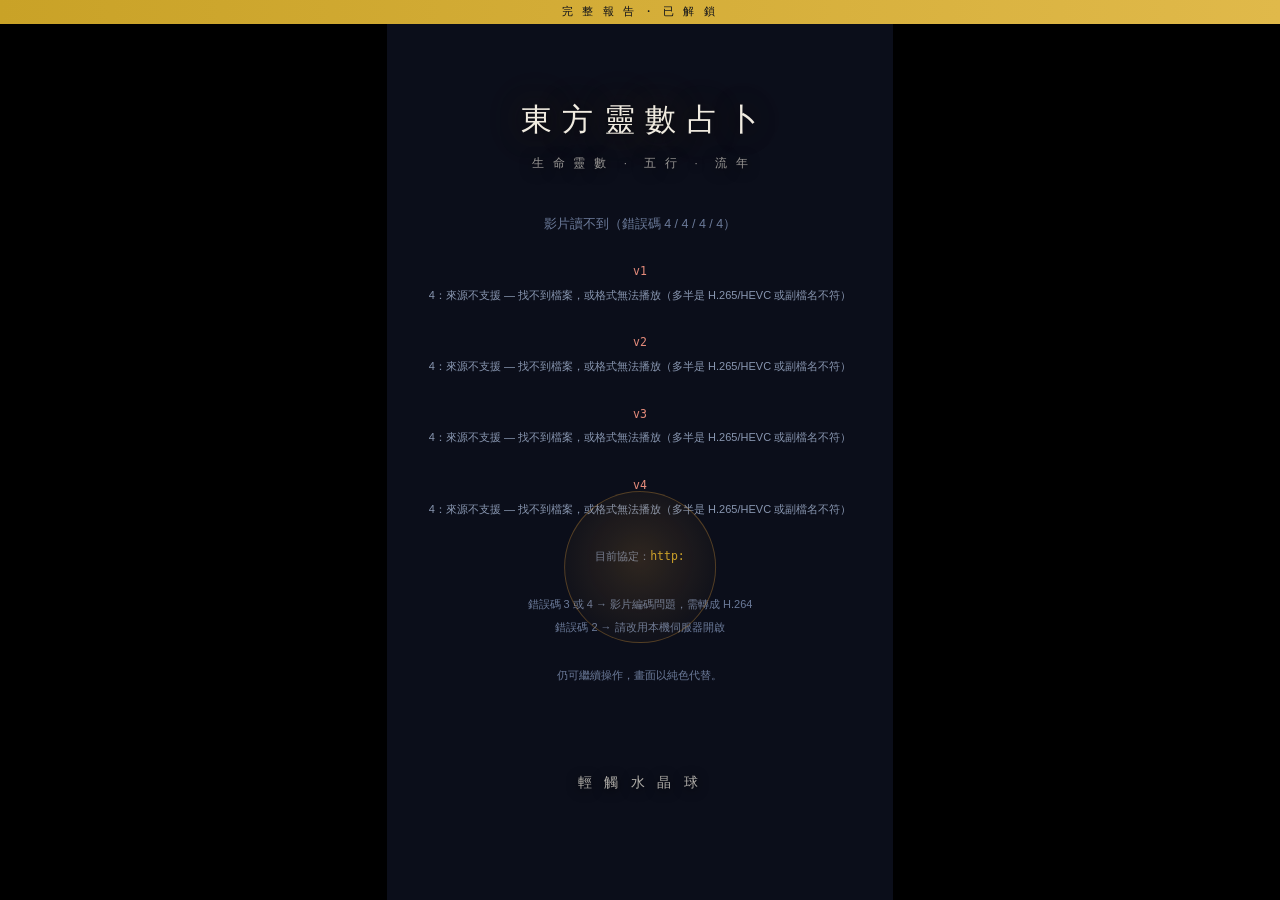
==== index.html @ 92775a4d "Add files via upload" ====
<!DOCTYPE html>
<html lang="zh-TW">
<head>
<meta charset="utf-8">
<meta name="viewport" content="width=device-width,initial-scale=1,viewport-fit=cover">
<title>東方靈數占卜｜完整報告</title>
<link rel="stylesheet" href="src/app.css">
<style>#unlockTag{position:fixed;top:0;left:0;right:0;z-index:99;text-align:center;
  padding:5px;font-size:10.5px;letter-spacing:.3em;color:#0B0E1A;
  background:linear-gradient(90deg,#C9A227,#E0B94A);font-family:sans-serif}
  #stage{padding-top:0}</style>
</head>
<body>
<div id="unlockTag">完 整 報 告 ・ 已 解 鎖</div>

<audio id="bgm" loop preload="auto"></audio>

<div id="stage">
  <button id="mute" aria-label="背景音樂開關" title="背景音樂">
    <svg viewBox="0 0 24 24" width="17" height="17" fill="none"
         stroke="currentColor" stroke-width="1.8" stroke-linecap="round">
      <path d="M4 9v6h4l5 4V5L8 9H4z" fill="currentColor" stroke="none"/>
      <path class="wave" d="M16.5 8.5a5 5 0 0 1 0 7"/>
      <path class="wave" d="M19 6a8.5 8.5 0 0 1 0 12"/>
      <path class="slash" d="M4 4l16 16"/>
    </svg>
  </button>
  <video class="vid" id="v1" playsinline muted preload="auto"></video>
  <video class="vid" id="v2" playsinline loop preload="auto"></video>
  <video class="vid" id="v3" playsinline preload="auto"></video>
  <video class="vid" id="v4" playsinline preload="auto"></video>

  <div id="missing"><div class="inner" id="missingBody"></div></div>

  <!-- 透明熱區：位置由 HOTSPOTS 決定 -->
  <button class="hot" id="hotBall" data-label="水晶球" aria-label="輕觸水晶球"></button>
  <button class="hot" id="hotSun" data-label="日／月" aria-label="回到屋內"></button>

  <div class="panel" id="pIntro">
    <div class="titlebox">
      <h1>東方靈數占卜</h1>
      <p>生 命 靈 數　·　五 行　·　流 年</p>
    </div>
    <div class="hint" id="introHint">輕 觸 水 晶 球</div>
  </div>

  <div class="panel" id="pCollect">
    <div class="ask" id="askBox">
      <h2>請 輸 入 出 生<br>西 元 年 / 月 / 日</h2>
      <input id="bd" type="text" inputmode="numeric" maxlength="14"
             placeholder="1990 / 01 / 01" autocomplete="off">
      <div class="err" id="err"></div>
    </div>
    <div class="hint" id="collectHint" style="opacity:.45">填 妥 後 輕 觸 水 晶 球</div>
  </div>

  <div class="panel" id="pCalc"><div id="prog"></div></div>

  <div class="panel" id="pReveal"><div id="num"></div></div>

  <div id="book">
    <div class="leaf">
      <div class="pgnum" id="pgnum"></div>
      <div id="pages"></div>
    </div>
    <div class="nav">
      <button class="turn" id="prev" aria-label="上一頁">‹</button>
      <div class="dots" id="dots"></div>
      <button class="turn" id="next" aria-label="下一頁">›</button>
    </div>
  </div>
  <div id="sales"></div>
</div>

<script src="src/engine.js"></script>
<script src="src/content.js"></script>
<script src="src/magnetic.js"></script>
<script src="src/magnetic-content.js"></script>
<script>
/* ═══════════════════════════════════════
   付費版：所有章節完整揭曉，並開放數字檢測工具
   ═══════════════════════════════════════ */
window.UNLOCKED = true;
</script>
<script src="src/app.js"></script>
</body>
</html>
---- src/app.css ----
:root{
  --sumi:#0B0E1A;      /* 墨 */
  --ai:#16233F;        /* 藍染 */
  --kin:#C9A227;       /* 金 */
  --hi:#E8A33D;        /* 燈火 */
  --hakuji:#F0EBE0;    /* 白磁 */
  --serif:"Noto Serif TC","Songti TC","PMingLiU",serif;
  --sans:"Noto Sans TC","PingFang TC","Microsoft JhengHei",sans-serif;
}
*{margin:0;padding:0;box-sizing:border-box;-webkit-tap-highlight-color:transparent}
html,body{height:100%;background:#000;overflow:hidden}
body{font-family:var(--sans);color:var(--hakuji)}

/* 9:16 舞台 */
#stage{
  position:fixed;inset:0;margin:auto;
  width:100vw;height:100vh;
  max-width:calc(100vh * 9 / 16);
  background:
    radial-gradient(120% 70% at 50% 68%, rgba(232,163,61,.10) 0%, transparent 58%),
    linear-gradient(180deg, #0B0E1A 0%, #131A2E 52%, #0B0E1A 100%);
  overflow:hidden;
}

/* 影片層：畫面本身 */
.vid{
  position:absolute;inset:0;width:100%;height:100%;
  object-fit:cover;opacity:0;transition:opacity .6s ease;
  pointer-events:none;z-index:1;
}
.vid.on{opacity:1}

/* 影片缺席時的提示（不是裝飾，是除錯用） */
#missing{
  position:absolute;inset:0;display:none;z-index:2;
  place-content:center;text-align:center;
  font-family:var(--sans);font-size:12.5px;line-height:1.9;color:#6B7A99;
  padding:0 26px;background:var(--sumi);
}
#missing.on{display:grid}
#missing .inner{max-width:100%}
#missing code{
  display:inline-block;color:var(--kin);font-size:11.5px;
  word-break:break-all;max-width:100%;
}
#missing .bad{color:#E58B7B}

/* 透明熱區＝按鈕。位置由 JS 依 HOTSPOTS 設定 */
.hot{
  position:absolute;border-radius:50%;cursor:pointer;z-index:6;
  transform:translate(-50%,-50%);
  background:transparent;border:0;padding:0;
  transition:opacity .4s ease;
}
/* 唯一的視覺提示：極淡的呼吸光暈，讓人知道這裡可以點 */
.hot::after{
  content:"";position:absolute;inset:0;border-radius:50%;
  box-shadow:0 0 0 0 rgba(232,163,61,.45);
  animation:breathe 2.8s ease-in-out infinite;
}
.hot.armed::after{animation:breathe 1.6s ease-in-out infinite;
  box-shadow:0 0 0 0 rgba(232,163,61,.7)}
.hot.idle{opacity:.35;pointer-events:none}
.hot.idle::after{animation:none}
@keyframes breathe{
  0%,100%{box-shadow:0 0 0 0 rgba(232,163,61,.35)}
  50%{box-shadow:0 0 32px 10px rgba(232,163,61,.16)}
}
/* 影片缺席時，熱區需自帶輪廓，否則使用者不知道要點哪裡 */
body.novideo .hot{
  background:radial-gradient(circle at 50% 45%, rgba(232,163,61,.16), rgba(232,163,61,.03) 70%);
  border:1px solid rgba(232,163,61,.3);
}
.hot:focus-visible{outline:2px solid var(--kin);outline-offset:6px}
/* 校準模式 */
body.calib .hot{background:rgba(232,163,61,.22);border:1px dashed var(--kin)}
body.calib .hot::before{
  content:attr(data-label);position:absolute;top:50%;left:50%;
  transform:translate(-50%,-50%);font-size:11px;color:#fff;white-space:nowrap;
}

/* 內容層 */
.panel{
  position:absolute;inset:0;display:flex;flex-direction:column;
  opacity:0;pointer-events:none;transition:opacity .5s ease;
  padding:0 28px;z-index:3;
}
.panel.on{opacity:1}
/* ⚠️ 面板永遠不吃點擊，否則會蓋住水晶球熱區。只有輸入框例外。 */
.panel input{pointer-events:auto}

/* 初始畫面標題：置於上方，不遮擋水晶球 */
.titlebox{
  position:absolute;left:0;right:0;top:11%;text-align:center;
  animation:fadein 1.6s ease both;
}
.titlebox h1{
  font-family:var(--serif);font-weight:500;
  font-size:31px;letter-spacing:.34em;
  text-indent:.34em;               /* 補回字距造成的右偏 */
  color:var(--hakuji);
  text-shadow:0 2px 22px rgba(0,0,0,.95),0 0 44px rgba(232,163,61,.28);
}
.titlebox p{
  margin-top:15px;font-size:11.5px;letter-spacing:.24em;
  text-indent:.24em;
  color:rgba(240,235,224,.62);
  text-shadow:0 2px 14px rgba(0,0,0,.95);
}

.hint{
  position:absolute;left:0;right:0;text-align:center;
  font-family:var(--serif);font-size:14px;letter-spacing:.32em;
  color:rgba(240,235,224,.72);text-shadow:0 2px 12px rgba(0,0,0,.9);
  animation:fadein 1.2s ease both;
}
@keyframes fadein{from{opacity:0}to{opacity:1}}

/* 生日輸入 */
.ask{
  position:absolute;left:28px;right:28px;
  text-align:center;
}
.ask h2{
  font-family:var(--serif);font-weight:500;font-size:19px;
  letter-spacing:.18em;margin-bottom:22px;
  text-shadow:0 2px 16px rgba(0,0,0,.95);
}
.ask input{
  width:100%;padding:15px 12px;font-size:17px;text-align:center;
  font-family:var(--sans);letter-spacing:.08em;
  color:var(--hakuji);background:rgba(11,14,26,.62);
  border:0;border-bottom:1px solid rgba(201,162,39,.5);
  border-radius:4px 4px 0 0;backdrop-filter:blur(6px);
}
.ask input:focus{outline:none;border-bottom-color:var(--kin)}
.ask .err{
  min-height:20px;margin-top:10px;font-size:12.5px;color:#E58B7B;
  text-shadow:0 1px 8px #000;
}

/* 計算進度 */
#prog{
  position:absolute;left:0;right:0;bottom:14%;text-align:center;
  font-family:var(--serif);font-size:15px;letter-spacing:.28em;
  color:rgba(240,235,224,.9);text-shadow:0 2px 14px rgba(0,0,0,.95);
}

/* 揭曉數字 */
/* 揭曉的數字：位置由 JS 對齊 HOTSPOTS 的水晶球中心 */
#num{
  position:absolute;text-align:center;
  transform:translate(-50%,-50%) scale(.82);
  font-family:var(--serif);font-size:88px;font-weight:500;line-height:1;
  color:var(--hakuji);
  text-shadow:0 0 26px rgba(255,240,200,.95),0 0 60px rgba(232,163,61,.8),
              0 0 110px rgba(201,162,39,.55);
  opacity:0;
  transition:opacity .9s ease,transform .9s cubic-bezier(.2,.8,.3,1);
}
#num.on{opacity:1;transform:translate(-50%,-50%) scale(1)}

/* 結果頁 */
#result{
  position:absolute;inset:0;overflow-y:auto;-webkit-overflow-scrolling:touch;z-index:4;
  padding:82px 26px 60px;
  background:linear-gradient(180deg,rgba(11,14,26,.42) 0%,rgba(11,14,26,.88) 26%,rgba(11,14,26,.97) 100%);
  opacity:0;pointer-events:none;transition:opacity .7s ease;
}
#result.on{opacity:1;pointer-events:auto}
.crown{text-align:center;margin-bottom:34px}
.crown .lbl{font-size:12.5px;letter-spacing:.44em;text-indent:.44em;color:var(--kin);margin-bottom:16px}
.crown .big{
  font-family:var(--serif);font-size:82px;line-height:1;font-weight:500;
  text-shadow:0 0 40px rgba(232,163,61,.42);
}
.crown .ttl{font-family:var(--serif);font-size:25px;letter-spacing:.18em;text-indent:.18em;margin-top:16px}
.crown .sub{font-size:13.5px;color:rgba(240,235,224,.66);margin-top:11px;letter-spacing:.1em}

.sec{margin-bottom:30px}
.sec h3{
  font-family:var(--serif);font-size:13px;letter-spacing:.34em;
  color:var(--kin);padding-bottom:9px;margin-bottom:14px;
  border-bottom:1px solid rgba(201,162,39,.24);
}
.sec p{font-size:14px;line-height:2;color:rgba(240,235,224,.9);margin-bottom:11px}
.sec p.dim{color:rgba(240,235,224,.62);font-size:13px}

/* 內外組合：雙欄對照 */
.io{display:flex;gap:11px;align-items:stretch;margin-bottom:15px}
.io .col{
  flex:1;background:rgba(22,35,63,.5);border:1px solid rgba(201,162,39,.2);
  border-radius:5px;padding:15px 13px;text-align:center;
}
.io .col .k{font-size:12px;letter-spacing:.3em;color:var(--kin);margin-bottom:10px}
.io .col .n{font-family:var(--serif);font-size:38px;line-height:1}
.io .col .t{font-size:12.5px;margin-top:7px;color:rgba(240,235,224,.86)}
.io .gapbox{
  display:flex;flex-direction:column;align-items:center;justify-content:center;
  padding:0 3px;font-size:10px;color:rgba(240,235,224,.5);letter-spacing:.1em;
}
.io .gapbox b{font-family:var(--serif);font-size:19px;color:var(--kin);font-weight:500}

/* 五行雷達 */
#radar{display:block;margin:0 auto 12px}
.legend{display:flex;justify-content:center;gap:13px;flex-wrap:wrap;font-size:11px;color:rgba(240,235,224,.66)}
.legend i{display:inline-block;width:7px;height:7px;border-radius:50%;margin-right:4px;vertical-align:middle}

.tease{
  margin-top:8px;padding:17px 15px;text-align:center;
  border:1px solid rgba(201,162,39,.3);border-radius:5px;
  background:rgba(201,162,39,.05);
}
.tease p{font-size:13px;line-height:1.95;color:rgba(240,235,224,.82);margin:0}

/* ═══ 魔法書 ═══ */
#book{
  position:absolute;inset:0;z-index:4;
  display:flex;flex-direction:column;
  opacity:0;pointer-events:none;transition:opacity .7s ease;
  background:linear-gradient(180deg,rgba(11,14,26,.34) 0%,rgba(11,14,26,.88) 22%,rgba(11,14,26,.97) 100%);
}
#book.on{opacity:1;pointer-events:auto}

/* 書頁區 */
.leaf{
  flex:1;position:relative;overflow:hidden;
  padding:58px 26px 0;
}
.page{
  position:absolute;inset:58px 26px 0;overflow-y:auto;
  -webkit-overflow-scrolling:touch;
  opacity:0;pointer-events:none;
}
.page.on{opacity:1;pointer-events:auto;animation:leafin .5s ease both}
.page.rev.on{animation:leafinrev .5s ease both}
@keyframes leafin{
  from{opacity:0;transform:translateX(26px) rotateY(-9deg)}
  to{opacity:1;transform:none}
}
@keyframes leafinrev{
  from{opacity:0;transform:translateX(-26px) rotateY(9deg)}
  to{opacity:1;transform:none}
}

.page h3{
  font-family:var(--serif);font-size:22px;font-weight:500;
  letter-spacing:.16em;text-indent:.16em;
  color:var(--kin);line-height:1.5;
  padding-bottom:14px;margin-bottom:20px;
  border-bottom:1px solid rgba(201,162,39,.3);
  text-shadow:0 0 26px rgba(201,162,39,.28);
}
.page p{font-size:14px;line-height:2.05;color:rgba(240,235,224,.9);margin-bottom:13px}
.page p.dim{color:rgba(240,235,224,.6);font-size:13px}
.page .q{
  font-family:var(--serif);font-size:17px;font-weight:500;
  color:var(--hakuji);
  margin:26px 0 11px;letter-spacing:.06em;
  padding-left:11px;position:relative;
}
.page .q::before{
  content:"";position:absolute;left:0;top:.32em;bottom:.32em;
  width:2px;background:var(--kin);border-radius:1px;
}

/* 數字徽章 */
.chips{display:flex;flex-wrap:wrap;gap:8px;margin:4px 0 14px}
.chip{
  min-width:38px;padding:9px 12px;text-align:center;
  font-family:var(--serif);font-size:19px;line-height:1;
  border:1px solid rgba(201,162,39,.45);border-radius:4px;
  background:rgba(201,162,39,.09);color:var(--hakuji);
}
.chip.bad{border-color:rgba(229,139,123,.45);background:rgba(229,139,123,.08)}
.chip.miss{border-style:dashed;opacity:.75}

/* ═══ 八星磁場 ═══ */
.pairs{display:flex;flex-wrap:wrap;gap:7px;margin:6px 0 16px}
.pr{
  padding:9px 10px;border-radius:5px;text-align:center;min-width:56px;
  border:1px solid rgba(201,162,39,.26);background:rgba(22,35,63,.44);
}
.pr b{display:block;font-family:var(--serif);font-size:17px;line-height:1.2;color:var(--hakuji)}
.pr span{display:block;font-size:10.5px;margin-top:4px;letter-spacing:.06em}
.pr.good{border-color:rgba(127,185,138,.42);background:rgba(127,185,138,.09)}
.pr.good span{color:#8FC79A}
.pr.bad{border-color:rgba(229,139,123,.42);background:rgba(229,139,123,.09)}
.pr.bad span{color:#E58B7B}
.pr.mid span{color:rgba(240,235,224,.6)}

/* 吉凶比例條 */
.ratio{height:9px;border-radius:5px;overflow:hidden;display:flex;margin:10px 0 8px;
  background:rgba(240,235,224,.09)}
.ratio i{display:block;height:100%}
.ratio .g{background:linear-gradient(90deg,#6FA97C,#8FC79A)}
.ratio .b{background:linear-gradient(90deg,#C4705F,#E58B7B)}
.ratiotxt{display:flex;justify-content:space-between;font-size:11.5px;
  color:rgba(240,235,224,.6);margin-bottom:16px}

/* 化解卡 */
.res{
  border-left:2px solid;padding:14px 15px;border-radius:0 5px 5px 0;margin-bottom:12px;
  background:rgba(22,35,63,.42);
}
.res.ok{border-color:#7FB98A}
.res.no{border-color:#E58B7B}
.res .h{font-family:var(--serif);font-size:15px;margin-bottom:8px}
.res.ok .h{color:#8FC79A}
.res.no .h{color:#E58B7B}
.res p{font-size:13px;line-height:1.9;margin:0}

/* 交叉解讀 */
.cross{
  border:1px solid rgba(201,162,39,.24);border-radius:6px;
  padding:15px 15px 13px;margin-bottom:13px;
  background:linear-gradient(180deg,rgba(201,162,39,.06),transparent);
}
.cross .h{font-family:var(--serif);font-size:15px;color:var(--kin);margin-bottom:8px}
.cross p{font-size:13.5px;line-height:1.95;margin:0}

/* 最關鍵的缺數：加重描邊 */
.chip.key{
  border-color:var(--kin);border-style:solid;opacity:1;
  background:rgba(201,162,39,.2);
  box-shadow:0 0 20px rgba(201,162,39,.28);
}

/* 付費遮罩：溫柔的收束，不使用催促字眼 */
.veil{
  position:relative;margin:18px 0 6px;padding:22px 18px 20px;
  border:1px solid rgba(201,162,39,.28);border-radius:6px;
  background:linear-gradient(180deg,rgba(201,162,39,.07),rgba(201,162,39,.02));
  text-align:center;
}
.veil p{
  font-size:13.5px;line-height:2;color:rgba(240,235,224,.72);margin:0 0 14px;
}
.veil span{
  display:inline-block;font-family:var(--serif);
  font-size:11.5px;letter-spacing:.34em;text-indent:.34em;
  color:var(--kin);padding-top:12px;
  border-top:1px solid rgba(201,162,39,.22);
}

/* 優缺點雙欄 */
.pc{display:flex;gap:10px;margin-bottom:6px}
.pc>div{flex:1;background:rgba(22,35,63,.42);border-radius:5px;padding:13px 12px}
.pc .k{font-size:12.5px;letter-spacing:.26em;margin-bottom:11px;font-weight:500}
.pc .good .k{color:#7FB98A}
.pc .bad .k{color:#E58B7B}
.pc li{list-style:none;font-size:12.5px;line-height:1.8;color:rgba(240,235,224,.86);
  padding-left:11px;position:relative;margin-bottom:5px}
.pc li::before{content:"·";position:absolute;left:0;color:var(--kin)}

/* 星等 */
.stars{font-size:19px;letter-spacing:.22em;color:var(--kin);margin-bottom:9px}

/* 翻頁列 */
.nav{
  flex:0 0 auto;display:flex;align-items:center;gap:14px;
  padding:14px 26px calc(16px + env(safe-area-inset-bottom));
  border-top:1px solid rgba(201,162,39,.16);
  background:rgba(11,14,26,.72);backdrop-filter:blur(8px);
}
.turn{
  width:46px;height:46px;flex:0 0 auto;border-radius:50%;
  border:1px solid rgba(201,162,39,.42);background:rgba(201,162,39,.07);
  color:var(--kin);font-size:17px;cursor:pointer;
  display:flex;align-items:center;justify-content:center;
  transition:opacity .2s ease,transform .15s ease;
}
.turn:active{transform:scale(.92)}
.turn:disabled{opacity:.2;cursor:default}
.dots{flex:1;display:flex;justify-content:center;gap:6px;flex-wrap:wrap}
.dot{width:5px;height:5px;border-radius:50%;background:rgba(240,235,224,.24);transition:all .25s ease}
.dot.on{background:var(--kin);transform:scale(1.55)}
.pgnum{
  position:absolute;top:20px;left:26px;right:26px;text-align:center;
  font-size:10.5px;letter-spacing:.36em;color:rgba(240,235,224,.42);
}

/* 下一步按鈕：結果頁與銷售頁共用 */
.cta{
  display:block;width:100%;margin:26px 0 0;
  padding:17px 0;font-family:var(--serif);
  font-size:15px;letter-spacing:.3em;text-indent:.3em;
  color:#0B0E1A;background:linear-gradient(180deg,#E0B94A,#C9A227);
  border:0;border-radius:4px;cursor:pointer;
  box-shadow:0 6px 26px rgba(201,162,39,.3);
  transition:transform .18s ease,box-shadow .18s ease;
}
.cta:active{transform:scale(.98);box-shadow:0 3px 14px rgba(201,162,39,.24)}
.cta:focus-visible{outline:2px solid var(--hakuji);outline-offset:3px}

.backlink{
  display:block;width:100%;margin:15px 0 0;padding:11px 0;
  background:none;border:0;cursor:pointer;
  font-family:var(--sans);font-size:12.5px;letter-spacing:.18em;
  color:rgba(240,235,224,.5);text-decoration:underline;
  text-underline-offset:4px;
}
.backlink:active{color:rgba(240,235,224,.8)}

/* ═══ 數字檢測工具（位於報告最後一頁）═══ */
/* 收尾禮物區塊 */
.gift{
  margin:20px 0 22px;padding:20px 18px;border-radius:6px;
  border:1px solid rgba(201,162,39,.34);
  background:linear-gradient(180deg,rgba(201,162,39,.1),rgba(201,162,39,.02));
  text-align:center;
}
.gift .gk{
  font-family:var(--serif);font-size:16px;letter-spacing:.34em;text-indent:.34em;
  color:var(--kin);margin-bottom:11px;
}
.gift p{font-size:13px;line-height:1.95;color:rgba(240,235,224,.8);margin:0}
.tabs{display:flex;gap:6px;flex-wrap:wrap;margin-bottom:20px}
.tab{
  flex:1 1 auto;padding:10px 4px;font-size:12.5px;text-align:center;cursor:pointer;
  border:1px solid rgba(201,162,39,.24);border-radius:4px;
  background:transparent;color:rgba(240,235,224,.62);
}
.tab.on{background:rgba(201,162,39,.16);border-color:var(--kin);color:var(--hakuji)}
#toolIn{
  width:100%;padding:15px 12px;font-size:17px;text-align:center;letter-spacing:.12em;
  color:var(--hakuji);background:rgba(22,35,63,.5);
  border:0;border-bottom:1px solid rgba(201,162,39,.5);border-radius:4px 4px 0 0;
  font-family:var(--sans);
}
#toolIn:focus{outline:none;border-bottom-color:var(--kin)}
.toolhint{font-size:11.5px;color:rgba(240,235,224,.45);margin-top:9px;text-align:center}
#toolOut{margin-top:22px}
#toolGo{margin-top:16px}
.bigscore{
  text-align:center;font-family:var(--serif);font-size:58px;line-height:1;
  margin-bottom:6px;
}
.verdict{text-align:center;font-size:13.5px;letter-spacing:.16em;margin-bottom:20px}

/* 銷售頁 */
#sales{
  position:absolute;inset:0;overflow-y:auto;-webkit-overflow-scrolling:touch;z-index:5;
  padding:64px 26px 56px;
  background:linear-gradient(180deg,rgba(11,14,26,.9) 0%,rgba(11,14,26,.97) 30%,#0B0E1A 100%);
  opacity:0;pointer-events:none;transition:opacity .55s ease;
}
#sales.on{opacity:1;pointer-events:auto}
.salesbox .lbl{
  text-align:center;font-size:11px;letter-spacing:.5em;
  text-indent:.5em;color:var(--kin);margin-bottom:14px;
}
.salesbox h2{
  text-align:center;font-family:var(--serif);font-weight:500;
  font-size:23px;letter-spacing:.14em;margin-bottom:28px;
}
.items{list-style:none;margin-bottom:8px}
.items li{
  position:relative;padding:13px 0 13px 24px;font-size:13.5px;line-height:1.75;
  color:rgba(240,235,224,.88);
  border-bottom:1px solid rgba(201,162,39,.14);
}
.items li::before{
  content:"";position:absolute;left:4px;top:20px;
  width:6px;height:6px;border-radius:50%;background:var(--kin);
}

@media(prefers-reduced-motion:reduce){
  *{animation-duration:.01ms !important;transition-duration:.01ms !important}
}

/* ═══ 背景音樂開關 ═══ */
#mute{
  position:absolute;top:calc(14px + env(safe-area-inset-top));left:14px;z-index:7;
  width:34px;height:34px;display:none;align-items:center;justify-content:center;
  border-radius:50%;cursor:pointer;
  border:1px solid rgba(201,162,39,.28);
  background:rgba(11,14,26,.5);backdrop-filter:blur(6px);
  color:rgba(240,235,224,.72);
  transition:opacity .2s ease,transform .15s ease;
}
#mute:active{transform:scale(.9)}
#mute .slash{opacity:0;transition:opacity .2s ease}
#mute.off{color:rgba(240,235,224,.4)}
#mute.off .wave{opacity:0}
#mute.off .slash{opacity:1}
#mute:focus-visible{outline:2px solid var(--kin);outline-offset:3px}

/* ═══ 免費版收尾：解鎖預告 ═══ */
.locklist{margin:20px 0 4px}
.locklist .li{
  display:flex;gap:13px;align-items:flex-start;
  padding:15px 0;border-bottom:1px solid rgba(201,162,39,.14);
}
.locklist .q2{
  flex:0 0 auto;width:28px;height:28px;border-radius:50%;
  display:flex;align-items:center;justify-content:center;
  font-family:var(--serif);font-size:16px;color:var(--kin);
  border:1px solid rgba(201,162,39,.4);background:rgba(201,162,39,.08);
}
.locklist b{font-size:14.5px;color:var(--hakuji);line-height:1.6}
.locklist i{font-size:12.5px;color:rgba(240,235,224,.55);font-style:normal;line-height:1.7}
.bignum{
  text-align:center;margin:24px 0 6px;padding:20px;
  border:1px solid rgba(201,162,39,.3);border-radius:8px;
  background:radial-gradient(120% 100% at 50% 0,rgba(201,162,39,.12),transparent);
}
.bignum b{
  display:block;font-family:var(--serif);font-size:52px;line-height:1;
  color:var(--kin);text-shadow:0 0 30px rgba(201,162,39,.4);
}
.bignum span{display:block;font-size:12.5px;color:rgba(240,235,224,.7);margin-top:8px;letter-spacing:.1em}

/* ═══ 銷售頁 ═══ */
.salesbox .pitch{
  font-size:14.5px;line-height:2;text-align:center;
  color:rgba(240,235,224,.9);margin:6px 0 24px;
}
.sellrow{
  display:flex;gap:12px;align-items:flex-start;
  padding:15px 14px;margin-bottom:9px;border-radius:6px;
  background:rgba(22,35,63,.4);
}
.sellrow>span{flex:0 0 auto;color:var(--kin);font-size:13px;margin-top:2px}
.sellrow b{color:var(--kin);margin-right:6px}
.sellrow div{font-size:13px;line-height:1.85;color:rgba(240,235,224,.86)}
.sellrow.highlight{
  background:linear-gradient(180deg,rgba(201,162,39,.14),rgba(201,162,39,.04));
  border:1px solid rgba(201,162,39,.34);
}
.sellrow.highlight>span{color:#E0B94A}
.totalbox{
  text-align:center;margin:22px 0;padding:18px;
  border-top:1px solid rgba(201,162,39,.2);
  border-bottom:1px solid rgba(201,162,39,.2);
}
.totalbox b{
  font-family:var(--serif);font-size:46px;line-height:1;color:var(--kin);
  text-shadow:0 0 26px rgba(201,162,39,.36);
}
.totalbox span{display:block;font-size:12.5px;color:rgba(240,235,224,.66);margin-top:7px;letter-spacing:.1em}
.guarantee{
  font-size:13px;line-height:1.95;text-align:center;
  color:rgba(240,235,224,.72);margin:0 0 20px;
}
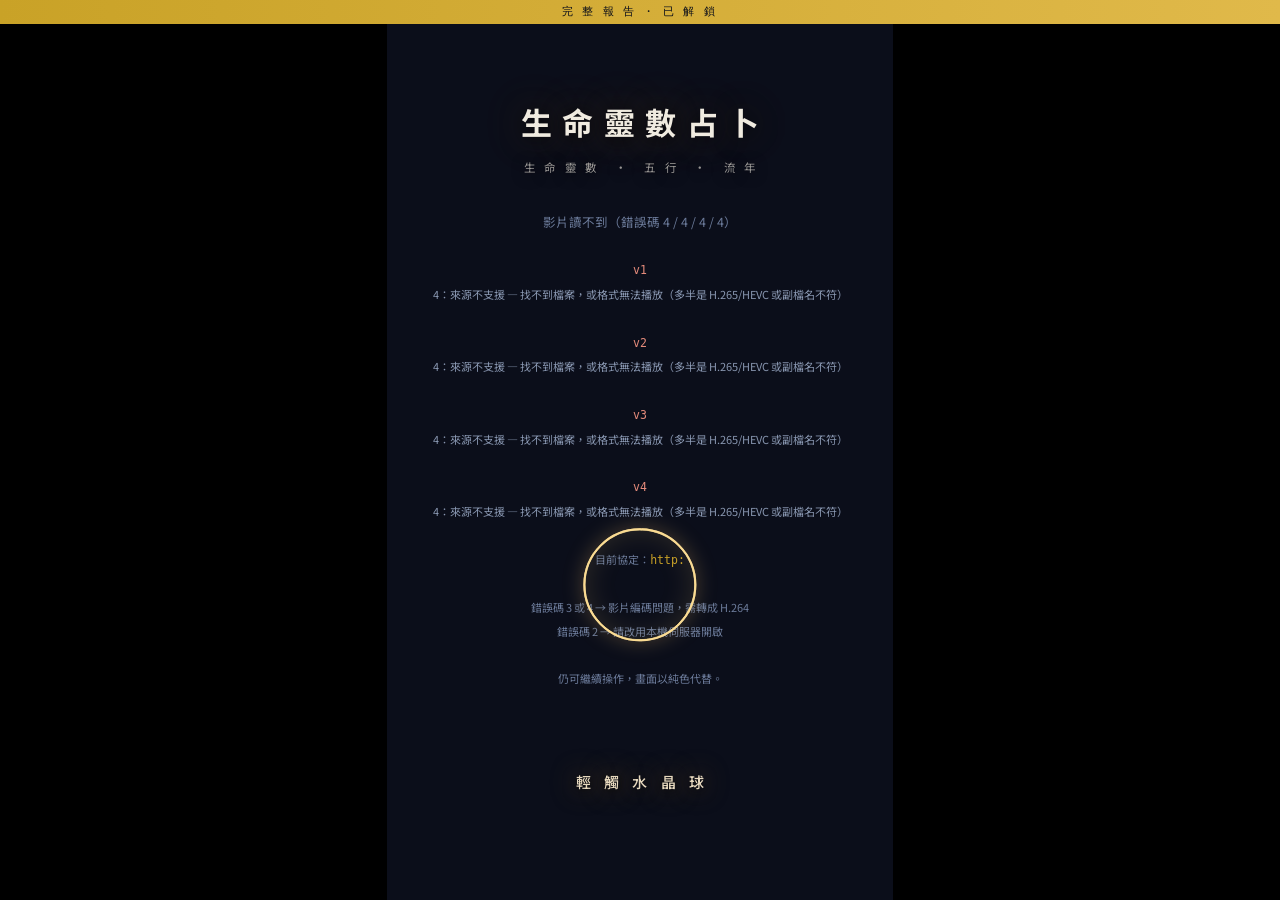
==== commit 3883728f: "Add files via upload" ====
--- a/index.html
+++ b/index.html
@@ -3,7 +3,12 @@
 <head>
 <meta charset="utf-8">
 <meta name="viewport" content="width=device-width,initial-scale=1,viewport-fit=cover">
-<title>東方靈數占卜｜完整報告</title>
+<title>生命靈數占卜｜完整報告</title>
+<link rel="preconnect" href="https://fonts.googleapis.com">
+<link rel="preconnect" href="https://fonts.gstatic.com" crossorigin>
+<!-- 全部為 SIL OFL 1.1 開源字型，可自由商用。
+     無網路時會自動退回系統字型，版面不受影響。 -->
+<link rel="stylesheet" href="https://fonts.googleapis.com/css2?family=Noto+Sans+TC:wght@400;500;700&family=Reggae+One&family=Dela+Gothic+One&display=swap">
 <link rel="stylesheet" href="src/app.css">
 <style>#unlockTag{position:fixed;top:0;left:0;right:0;z-index:99;text-align:center;
   padding:5px;font-size:10.5px;letter-spacing:.3em;color:#0B0E1A;
@@ -25,10 +30,10 @@
       <path class="slash" d="M4 4l16 16"/>
     </svg>
   </button>
-  <video class="vid" id="v1" playsinline muted preload="auto"></video>
-  <video class="vid" id="v2" playsinline loop preload="auto"></video>
-  <video class="vid" id="v3" playsinline preload="auto"></video>
-  <video class="vid" id="v4" playsinline preload="auto"></video>
+  <video class="vid" id="v1" poster="assets/img/v1-poster.jpg" playsinline muted preload="auto"></video>
+  <video class="vid" id="v2" poster="assets/img/v2-poster.jpg" playsinline loop preload="auto"></video>
+  <video class="vid" id="v3" poster="assets/img/v3-poster.jpg" playsinline preload="auto"></video>
+  <video class="vid" id="v4" poster="assets/img/v4-poster.jpg" playsinline preload="auto"></video>
 
   <div id="missing"><div class="inner" id="missingBody"></div></div>
 
@@ -38,7 +43,7 @@
 
   <div class="panel" id="pIntro">
     <div class="titlebox">
-      <h1>東方靈數占卜</h1>
+      <h1>生命靈數占卜</h1>
       <p>生 命 靈 數　·　五 行　·　流 年</p>
     </div>
     <div class="hint" id="introHint">輕 觸 水 晶 球</div>
@@ -51,7 +56,7 @@
              placeholder="1990 / 01 / 01" autocomplete="off">
       <div class="err" id="err"></div>
     </div>
-    <div class="hint" id="collectHint" style="opacity:.45">填 妥 後 輕 觸 水 晶 球</div>
+    <div class="hint" id="collectHint">填 妥 後 輕 觸 水 晶 球</div>
   </div>
 
   <div class="panel" id="pCalc"><div id="prog"></div></div>
--- a/src/app.css
+++ b/src/app.css
@@ -1,11 +1,47 @@
+/* ═══════════════════════════════════════════════════════════
+   字型｜全部採用 SIL Open Font License 1.1，可自由商用
+   （原指定的文鼎黑體／石井黑體／虹蛸天国皆為商用授權字型，
+     此處改用經查證的開源對應字型，授權說明見 assets/fonts/README.md）
+
+   主標題　台北黑體 Taipei Sans TC　→ 對標印刷風格黑體（文鼎／華康一系）
+   副標題　思源黑體 Noto Sans TC　　→ 乾淨的人文黑體，長文可讀性佳
+   魔法數字 Dela Gothic One　　　　 → 厚實穩重的極粗黑體，單字放大時最有份量
+
+   載入順序：先用系統已安裝的 → 再用 assets/fonts/ 內的檔案 →
+             最後由 Google Fonts CDN 供應（已於 HTML 引入）
+   ═══════════════════════════════════════════════════════════ */
+
+/* 主標題：台北黑體（需自行安裝或放入字型檔；未安裝時自動退回思源黑體） */
+@font-face{
+  font-family:"TitleFont";
+  src:local("Taipei Sans TC Beta"), local("TaipeiSansTCBeta-Bold"),
+      local("Taipei Sans TC"), local("台北黑體"),
+      url("../assets/fonts/title.woff2") format("woff2"),
+      url("../assets/fonts/title.ttf") format("truetype");
+  font-weight:400 700; font-display:swap;
+}
+/* 魔法數字：Reggae One（Google Fonts 已供應，此處僅供離線時使用本地檔） */
+@font-face{
+  font-family:"MagicLocal";
+  src:local("Reggae One"), local("ReggaeOne-Regular"),
+      local("Dela Gothic One"), local("DelaGothicOne-Regular"),
+      url("../assets/fonts/magic.woff2") format("woff2"),
+      url("../assets/fonts/magic.ttf") format("truetype");
+  font-weight:400 900; font-display:swap;
+}
+
 :root{
   --sumi:#0B0E1A;      /* 墨 */
   --ai:#16233F;        /* 藍染 */
   --kin:#C9A227;       /* 金 */
   --hi:#E8A33D;        /* 燈火 */
   --hakuji:#F0EBE0;    /* 白磁 */
-  --serif:"Noto Serif TC","Songti TC","PMingLiU",serif;
+  /* 主標題：台北黑體（OFL）→ 思源黑體 → 系統黑體 */
+  --serif:"TitleFont","Taipei Sans TC Beta","Noto Sans TC","PingFang TC","Microsoft JhengHei",sans-serif;
+  /* 副標題與內文：思源黑體（OFL）→ 系統黑體 */
   --sans:"Noto Sans TC","PingFang TC","Microsoft JhengHei",sans-serif;
+  /* 魔法數字：Reggae One（OFL）→ Dela Gothic One（OFL）→ 系統極粗字 */
+  --magic:"Dela Gothic One","MagicLocal","Reggae One","Arial Black","Noto Sans TC",sans-serif;
 }
 *{margin:0;padding:0;box-sizing:border-box;-webkit-tap-highlight-color:transparent}
 html,body{height:100%;background:#000;overflow:hidden}
@@ -29,6 +65,8 @@
   pointer-events:none;z-index:1;
 }
 .vid.on{opacity:1}
+/* 硬切模式：暫時關閉淡入淡出，用於 v3 → v4 的直接轉換 */
+#stage.nofade .vid{transition:none}
 
 /* 影片缺席時的提示（不是裝飾，是除錯用） */
 #missing{
@@ -45,39 +83,76 @@
 }
 #missing .bad{color:#E58B7B}
 
-/* 透明熱區＝按鈕。位置由 JS 依 HOTSPOTS 設定 */
+/* ═══ 透明熱區＝按鈕（位置由 JS 依 HOTSPOTS 設定）═══
+   ⚠️ 設計重點：水晶球本身就在發金光，若提示也用「靜態金色光暈」
+      會直接融進背景而看不見。因此改用「向外擴散的漣漪環」——
+      它會移動、會擴張，與影片的靜止光暈是不同的視覺語言，
+      即使疊在發光球體上也一眼可辨。 */
 .hot{
   position:absolute;border-radius:50%;cursor:pointer;z-index:6;
   transform:translate(-50%,-50%);
-  background:transparent;border:0;padding:0;
-  transition:opacity .4s ease;
-}
-/* 唯一的視覺提示：極淡的呼吸光暈，讓人知道這裡可以點 */
-.hot::after{
-  content:"";position:absolute;inset:0;border-radius:50%;
-  box-shadow:0 0 0 0 rgba(232,163,61,.45);
-  animation:breathe 2.8s ease-in-out infinite;
-}
-.hot.armed::after{animation:breathe 1.6s ease-in-out infinite;
-  box-shadow:0 0 0 0 rgba(232,163,61,.7)}
-.hot.idle{opacity:.35;pointer-events:none}
-.hot.idle::after{animation:none}
-@keyframes breathe{
-  0%,100%{box-shadow:0 0 0 0 rgba(232,163,61,.35)}
-  50%{box-shadow:0 0 32px 10px rgba(232,163,61,.16)}
-}
-/* 影片缺席時，熱區需自帶輪廓，否則使用者不知道要點哪裡 */
-body.novideo .hot{
-  background:radial-gradient(circle at 50% 45%, rgba(232,163,61,.16), rgba(232,163,61,.03) 70%);
-  border:1px solid rgba(232,163,61,.3);
-}
-.hot:focus-visible{outline:2px solid var(--kin);outline-offset:6px}
+  background:transparent;padding:0;
+  /* 常駐的細環，界定可點範圍 */
+  border:1.5px solid rgba(255,226,150,.45);
+  box-shadow:0 0 22px rgba(255,200,110,.28),
+             inset 0 0 30px rgba(255,210,120,.14);
+  animation:hotring 2.6s ease-in-out infinite;
+  transition:opacity .4s ease, border-color .3s ease;
+}
+/* 兩道漣漪，錯開時間形成連續往外推的節奏 */
+.hot::before,.hot::after{
+  content:"";position:absolute;inset:-2px;border-radius:50%;
+  border:2px solid rgba(255,224,150,.85);
+  animation:ripple 2.6s cubic-bezier(.22,.7,.35,1) infinite;
+  pointer-events:none;
+}
+.hot::after{animation-delay:1.3s}
+
+@keyframes ripple{
+  0%   {transform:scale(1);   opacity:.85; border-width:2.5px}
+  70%  {opacity:.16; border-width:1px}
+  100% {transform:scale(1.55);opacity:0;   border-width:.5px}
+}
+@keyframes hotring{
+  0%,100%{border-color:rgba(255,226,150,.4);
+          box-shadow:0 0 20px rgba(255,200,110,.24),
+                     inset 0 0 26px rgba(255,210,120,.12)}
+  50%    {border-color:rgba(255,238,190,.8);
+          box-shadow:0 0 40px rgba(255,205,120,.5),
+                     inset 0 0 44px rgba(255,215,130,.22)}
+}
+
+/* 資料填妥、可送出：節奏加快、亮度提高，形成催促感 */
+.hot.armed{
+  border-color:rgba(255,240,200,.85);
+  animation:hotring 1.35s ease-in-out infinite;
+}
+.hot.armed::before,.hot.armed::after{
+  animation-duration:1.35s;
+  border-color:rgba(255,238,180,1);
+}
+.hot.armed::after{animation-delay:.68s}
+
+/* 尚未填妥：轉為靜態暗環，明確表示「還不能按」 */
+.hot.idle{
+  opacity:.3;pointer-events:none;
+  animation:none;border-color:rgba(255,226,150,.3);
+  box-shadow:none;
+}
+.hot.idle::before,.hot.idle::after{animation:none;opacity:0}
+
+/* 按下時的回饋 */
+.hot:active{transform:translate(-50%,-50%) scale(.95)}
+.hot:focus-visible{outline:2px solid var(--kin);outline-offset:8px}
+
 /* 校準模式 */
 body.calib .hot{background:rgba(232,163,61,.22);border:1px dashed var(--kin)}
 body.calib .hot::before{
   content:attr(data-label);position:absolute;top:50%;left:50%;
   transform:translate(-50%,-50%);font-size:11px;color:#fff;white-space:nowrap;
-}
+  animation:none;border:0;inset:auto;
+}
+body.calib .hot::after{animation:none;opacity:0}
 
 /* 內容層 */
 .panel{
@@ -95,7 +170,7 @@
   animation:fadein 1.6s ease both;
 }
 .titlebox h1{
-  font-family:var(--serif);font-weight:500;
+  font-family:var(--serif);font-weight:700;
   font-size:31px;letter-spacing:.34em;
   text-indent:.34em;               /* 補回字距造成的右偏 */
   color:var(--hakuji);
@@ -110,11 +185,26 @@
 
 .hint{
   position:absolute;left:0;right:0;text-align:center;
-  font-family:var(--serif);font-size:14px;letter-spacing:.32em;
-  color:rgba(240,235,224,.72);text-shadow:0 2px 12px rgba(0,0,0,.9);
+  font-family:var(--serif);font-size:15px;font-weight:500;
+  letter-spacing:.34em;text-indent:.34em;
+  color:rgba(255,240,210,.9);
+  text-shadow:0 2px 14px rgba(0,0,0,.95),0 0 26px rgba(232,163,61,.55);
+  /* 與熱區漣漪同為 2.6 秒週期，兩者呼吸一致，引導感更整齊 */
+  animation:fadein 1.2s ease both, hintpulse 2.6s ease-in-out infinite;
+}
+@keyframes fadein{from{opacity:0}to{opacity:1}}
+/* 尚未填妥生日：提示轉為靜態暗字，與暗下的熱區一致 */
+.hint.waiting{
   animation:fadein 1.2s ease both;
-}
-@keyframes fadein{from{opacity:0}to{opacity:1}}
+  opacity:.4;color:rgba(240,235,224,.7);
+  text-shadow:0 2px 12px rgba(0,0,0,.9);
+}
+@keyframes hintpulse{
+  0%,100%{opacity:.62;text-shadow:0 2px 14px rgba(0,0,0,.95),
+                                  0 0 20px rgba(232,163,61,.35)}
+  50%    {opacity:1;  text-shadow:0 2px 14px rgba(0,0,0,.95),
+                                  0 0 34px rgba(232,163,61,.75)}
+}
 
 /* 生日輸入 */
 .ask{
@@ -122,7 +212,7 @@
   text-align:center;
 }
 .ask h2{
-  font-family:var(--serif);font-weight:500;font-size:19px;
+  font-family:var(--serif);font-weight:700;font-size:19px;
   letter-spacing:.18em;margin-bottom:22px;
   text-shadow:0 2px 16px rgba(0,0,0,.95);
 }
@@ -134,6 +224,17 @@
   border-radius:4px 4px 0 0;backdrop-filter:blur(6px);
 }
 .ask input:focus{outline:none;border-bottom-color:var(--kin)}
+/* 填妥後的倒數回饋：底線由左至右填滿，走完即自動送出。
+   使用者看得見「即將開始」，也知道還來得及修改。 */
+.ask input.counting{
+  border-bottom-color:transparent;
+  background-image:linear-gradient(90deg,var(--kin),#F0D77A);
+  background-repeat:no-repeat;
+  background-position:left bottom;
+  background-size:0% 2px;
+  animation:countfill 1s linear forwards;
+}
+@keyframes countfill{from{background-size:0% 2px}to{background-size:100% 2px}}
 .ask .err{
   min-height:20px;margin-top:10px;font-size:12.5px;color:#E58B7B;
   text-shadow:0 1px 8px #000;
@@ -147,18 +248,48 @@
 }
 
 /* 揭曉數字 */
-/* 揭曉的數字：位置由 JS 對齊 HOTSPOTS 的水晶球中心 */
+/* 揭曉的數字：位置由 JS 對齊 HOTSPOTS 的水晶球中心
+   使用 Reggae One（SIL OFL）；載入失敗時退回 Dela Gothic One 或系統極粗字，
+   並以金色漸層填色＋多層光暈確保「魔法感」不依賴字型本身。 */
 #num{
   position:absolute;text-align:center;
-  transform:translate(-50%,-50%) scale(.82);
-  font-family:var(--serif);font-size:88px;font-weight:500;line-height:1;
-  color:var(--hakuji);
-  text-shadow:0 0 26px rgba(255,240,200,.95),0 0 60px rgba(232,163,61,.8),
-              0 0 110px rgba(201,162,39,.55);
+  transform:translate(-50%,-50%) scale(.72);
   opacity:0;
-  transition:opacity .9s ease,transform .9s cubic-bezier(.2,.8,.3,1);
-}
-#num.on{opacity:1;transform:translate(-50%,-50%) scale(1)}
+  transition:opacity 1s ease,transform 1.05s cubic-bezier(.16,.9,.28,1);
+}
+#num.on{
+  opacity:1;transform:translate(-50%,-50%) scale(1);
+  animation:magicpulse 3.4s ease-in-out 1.2s infinite;
+}
+/* 「你的生命靈數」小標，置於數字上方 */
+#num .lead{
+  display:block;
+  font-family:var(--sans);font-size:13px;font-weight:500;
+  letter-spacing:.42em;text-indent:.42em;
+  color:#FFF3D6;
+  text-shadow:0 0 10px rgba(0,0,0,.95),0 0 22px rgba(0,0,0,.85),
+              0 0 34px rgba(232,163,61,.9);
+  margin-bottom:10px;
+}
+/* 數字本體：實色高對比＋深色描邊，避免在發光球體上被吃掉 */
+#num .digit{
+  display:block;
+  font-family:var(--magic);font-size:112px;font-weight:900;line-height:.92;
+  letter-spacing:.01em;
+  color:#FFFDF5;
+  -webkit-text-stroke:2px rgba(58,38,8,.55);
+  paint-order:stroke fill;
+  text-shadow:
+     0 0 4px rgba(52,32,4,.9),
+     0 0 14px rgba(255,214,140,1),
+     0 0 34px rgba(255,180,70,.95),
+     0 0 70px rgba(232,163,61,.85),
+     0 0 120px rgba(201,162,39,.6);
+}
+@keyframes magicpulse{
+  0%,100%{filter:drop-shadow(0 0 10px rgba(255,225,160,.55))}
+  50%    {filter:drop-shadow(0 0 26px rgba(255,235,185,.9))}
+}
 
 /* 結果頁 */
 #result{
@@ -171,10 +302,11 @@
 .crown{text-align:center;margin-bottom:34px}
 .crown .lbl{font-size:12.5px;letter-spacing:.44em;text-indent:.44em;color:var(--kin);margin-bottom:16px}
 .crown .big{
-  font-family:var(--serif);font-size:82px;line-height:1;font-weight:500;
-  text-shadow:0 0 40px rgba(232,163,61,.42);
-}
-.crown .ttl{font-family:var(--serif);font-size:25px;letter-spacing:.18em;text-indent:.18em;margin-top:16px}
+  font-family:var(--magic);font-size:76px;line-height:1;font-weight:900;
+  color:#FFF3D6;
+  text-shadow:0 0 12px rgba(232,163,61,.6),0 0 34px rgba(201,162,39,.45);
+}
+.crown .ttl{font-family:var(--serif);font-weight:700;font-size:25px;letter-spacing:.18em;text-indent:.18em;margin-top:16px}
 .crown .sub{font-size:13.5px;color:rgba(240,235,224,.66);margin-top:11px;letter-spacing:.1em}
 
 .sec{margin-bottom:30px}
@@ -244,7 +376,7 @@
 }
 
 .page h3{
-  font-family:var(--serif);font-size:22px;font-weight:500;
+  font-family:var(--serif);font-size:22px;font-weight:700;
   letter-spacing:.16em;text-indent:.16em;
   color:var(--kin);line-height:1.5;
   padding-bottom:14px;margin-bottom:20px;
@@ -254,7 +386,7 @@
 .page p{font-size:14px;line-height:2.05;color:rgba(240,235,224,.9);margin-bottom:13px}
 .page p.dim{color:rgba(240,235,224,.6);font-size:13px}
 .page .q{
-  font-family:var(--serif);font-size:17px;font-weight:500;
+  font-family:var(--serif);font-size:17px;font-weight:700;
   color:var(--hakuji);
   margin:26px 0 11px;letter-spacing:.06em;
   padding-left:11px;position:relative;
@@ -324,23 +456,6 @@
   border-color:var(--kin);border-style:solid;opacity:1;
   background:rgba(201,162,39,.2);
   box-shadow:0 0 20px rgba(201,162,39,.28);
-}
-
-/* 付費遮罩：溫柔的收束，不使用催促字眼 */
-.veil{
-  position:relative;margin:18px 0 6px;padding:22px 18px 20px;
-  border:1px solid rgba(201,162,39,.28);border-radius:6px;
-  background:linear-gradient(180deg,rgba(201,162,39,.07),rgba(201,162,39,.02));
-  text-align:center;
-}
-.veil p{
-  font-size:13.5px;line-height:2;color:rgba(240,235,224,.72);margin:0 0 14px;
-}
-.veil span{
-  display:inline-block;font-family:var(--serif);
-  font-size:11.5px;letter-spacing:.34em;text-indent:.34em;
-  color:var(--kin);padding-top:12px;
-  border-top:1px solid rgba(201,162,39,.22);
 }
 
 /* 優缺點雙欄 */
@@ -382,15 +497,41 @@
 
 /* 下一步按鈕：結果頁與銷售頁共用 */
 .cta{
+  position:relative;overflow:hidden;
   display:block;width:100%;margin:26px 0 0;
-  padding:17px 0;font-family:var(--serif);
-  font-size:15px;letter-spacing:.3em;text-indent:.3em;
-  color:#0B0E1A;background:linear-gradient(180deg,#E0B94A,#C9A227);
-  border:0;border-radius:4px;cursor:pointer;
-  box-shadow:0 6px 26px rgba(201,162,39,.3);
-  transition:transform .18s ease,box-shadow .18s ease;
-}
-.cta:active{transform:scale(.98);box-shadow:0 3px 14px rgba(201,162,39,.24)}
+  padding:18px 0;font-family:var(--serif);font-weight:700;
+  font-size:16px;letter-spacing:.3em;text-indent:.3em;
+  color:#1A1204;
+  background:linear-gradient(180deg,#F2D877 0%,#E0B94A 45%,#C9A227 100%);
+  border:0;border-radius:5px;cursor:pointer;
+  box-shadow:0 6px 26px rgba(201,162,39,.34),
+             0 0 0 1px rgba(255,236,170,.4) inset;
+  animation:ctaglow 2.4s ease-in-out infinite;
+  transition:transform .18s ease;
+}
+/* 斜向光掃：每隔數秒掠過一次，讓按鈕像有金屬反光 */
+.cta::after{
+  content:"";position:absolute;top:-60%;left:-70%;
+  width:45%;height:220%;
+  background:linear-gradient(100deg,
+    transparent 0%, rgba(255,255,255,.1) 35%,
+    rgba(255,255,255,.62) 50%,
+    rgba(255,255,255,.1) 65%, transparent 100%);
+  transform:rotate(16deg);
+  animation:ctasweep 3.6s ease-in-out infinite;
+  pointer-events:none;
+}
+@keyframes ctaglow{
+  0%,100%{box-shadow:0 6px 24px rgba(201,162,39,.3),
+                     0 0 0 1px rgba(255,236,170,.35) inset}
+  50%    {box-shadow:0 8px 40px rgba(232,180,70,.62),
+                     0 0 0 1px rgba(255,246,200,.6) inset}
+}
+@keyframes ctasweep{
+  0%,62%{left:-70%}
+  92%,100%{left:130%}
+}
+.cta:active{transform:scale(.98)}
 .cta:focus-visible{outline:2px solid var(--hakuji);outline-offset:3px}
 
 .backlink{
@@ -451,7 +592,7 @@
   text-indent:.5em;color:var(--kin);margin-bottom:14px;
 }
 .salesbox h2{
-  text-align:center;font-family:var(--serif);font-weight:500;
+  text-align:center;font-family:var(--serif);font-weight:700;
   font-size:23px;letter-spacing:.14em;margin-bottom:28px;
 }
 .items{list-style:none;margin-bottom:8px}
@@ -543,3 +684,189 @@
   font-size:13px;line-height:1.95;text-align:center;
   color:rgba(240,235,224,.72);margin:0 0 20px;
 }
+
+/* ═══ 隱藏捲軸 ═══
+   捲軸在窄版直式畫面上會壓到文字右緣，且與整體視覺不搭。
+   以下只隱藏外觀，捲動、觸控慣性、鍵盤操作全部照常。 */
+.page,#book,#sales,#toolOut,.leaf{
+  scrollbar-width:none;        /* Firefox */
+  -ms-overflow-style:none;     /* 舊版 Edge／IE */
+}
+.page::-webkit-scrollbar,
+#book::-webkit-scrollbar,
+#sales::-webkit-scrollbar,
+#toolOut::-webkit-scrollbar,
+.leaf::-webkit-scrollbar{
+  width:0;height:0;display:none;   /* Chrome／Safari／新版 Edge */
+}
+
+/* 建議句：統一為小字＋左側標記，與內文明確區隔 */
+.page .tip{
+  font-size:12.5px;line-height:1.9;
+  color:rgba(240,235,224,.66);
+  padding:11px 13px;margin:8px 0 14px;
+  border-left:2px solid rgba(201,162,39,.45);
+  background:rgba(201,162,39,.05);border-radius:0 4px 4px 0;
+}
+.page .tip b{
+  display:inline-block;color:var(--kin);font-weight:500;
+  font-size:11.5px;letter-spacing:.18em;margin-right:8px;
+}
+
+/* 九年循環 */
+.cyc{display:flex;gap:5px;margin:12px 0 16px;flex-wrap:wrap;justify-content:center}
+.cy{
+  flex:1 1 auto;min-width:52px;padding:9px 4px;text-align:center;border-radius:5px;
+  border:1px solid rgba(201,162,39,.2);background:rgba(22,35,63,.4);
+}
+.cy b{display:block;font-family:var(--magic);font-size:17px;color:rgba(240,235,224,.7);line-height:1.2}
+.cy span{display:block;font-size:10.5px;margin-top:4px;color:rgba(240,235,224,.5)}
+.cy.now{
+  border-color:var(--kin);background:rgba(201,162,39,.18);
+  box-shadow:0 0 18px rgba(201,162,39,.3);
+}
+.cy.now b{color:var(--kin)}
+.cy.now span{color:rgba(240,235,224,.85)}
+
+/* ═══ 九宮格 ═══ */
+.ninegrid{display:block;margin:6px auto 10px;width:238px;height:238px;max-width:100%}
+.gmeta{
+  display:flex;justify-content:center;gap:26px;margin-bottom:14px;
+  font-size:12px;color:rgba(240,235,224,.62);letter-spacing:.08em;
+}
+.gmeta b{
+  font-family:var(--magic);font-size:19px;color:var(--kin);
+  margin-left:5px;vertical-align:-1px;
+}
+.lines{display:flex;flex-wrap:wrap;gap:7px;margin:6px 0 14px}
+.ln{
+  display:flex;align-items:center;gap:7px;
+  padding:8px 11px;border-radius:5px;
+  border:1px solid rgba(201,162,39,.34);
+  background:rgba(201,162,39,.09);font-size:12.5px;
+}
+.ln .no{font-family:var(--sans);font-size:11px;color:rgba(240,235,224,.5);letter-spacing:.04em}
+.ln b{color:var(--hakuji);font-weight:500}
+.ln i{font-style:normal;font-size:11px;color:var(--kin)}
+.ln.dim3{border-color:rgba(240,235,224,.14);background:transparent;opacity:.6}
+.ln.dim3 b{color:rgba(240,235,224,.66)}
+.ln.dim3 i{color:rgba(240,235,224,.4)}
+
+/* ═══ 大運 ═══ */
+.dyhero{
+  text-align:center;margin:14px 0 18px;padding:20px 16px;border-radius:8px;
+  border:1px solid rgba(201,162,39,.34);
+  background:radial-gradient(120% 100% at 50% 0,rgba(201,162,39,.14),transparent);
+}
+.dyage{font-size:12.5px;letter-spacing:.28em;color:rgba(240,235,224,.66)}
+.dyname{
+  font-family:var(--magic);font-size:30px;line-height:1.2;margin:9px 0 7px;
+  color:#FFF3D6;text-shadow:0 0 22px rgba(232,163,61,.5);
+}
+.dysub{font-size:11.5px;color:rgba(240,235,224,.55);letter-spacing:.06em}
+
+.dyev{
+  display:flex;gap:11px;align-items:flex-start;
+  padding:12px 13px;margin-bottom:8px;border-radius:5px;
+  background:rgba(22,35,63,.42);border-left:2px solid rgba(201,162,39,.45);
+}
+.dyev>span{
+  flex:0 0 auto;font-size:11px;letter-spacing:.14em;color:var(--kin);
+  padding:3px 8px;border:1px solid rgba(201,162,39,.4);border-radius:3px;
+}
+.dyev p{font-size:12.5px;line-height:1.85;margin:0;color:rgba(240,235,224,.86)}
+
+.dylist{margin:8px 0 16px}
+.dyrow{
+  padding:11px 12px;margin-bottom:6px;border-radius:5px;
+  border:1px solid rgba(201,162,39,.14);background:rgba(22,35,63,.3);
+}
+.dyrow.past{opacity:.45}
+.dyrow.now{
+  border-color:var(--kin);background:rgba(201,162,39,.14);
+  box-shadow:0 0 20px rgba(201,162,39,.22);
+}
+.dyr1{display:flex;align-items:baseline;gap:9px;flex-wrap:wrap}
+.dyr1 b{font-size:13px;color:var(--hakuji);font-weight:500}
+.dyr-name{font-family:var(--serif);font-size:14px;color:var(--kin)}
+.dyr1 i{font-style:normal;font-size:11px;color:rgba(240,235,224,.45)}
+.dyr2{font-size:11.5px;color:rgba(240,235,224,.5);margin-top:4px}
+.dyr3{margin-top:7px;display:flex;gap:5px;flex-wrap:wrap}
+.dytag{
+  font-size:10.5px;padding:2px 7px;border-radius:3px;
+  background:rgba(201,162,39,.14);color:rgba(240,235,224,.75);
+}
+
+/* ═══ 數字檢測頁 ═══ */
+/* 置頂的生日主體：不可更動，作為整頁的基準 */
+.tfix{
+  margin:2px 0 22px;padding:16px 15px;border-radius:8px;
+  border:1px solid rgba(201,162,39,.4);
+  background:linear-gradient(180deg,rgba(201,162,39,.13),rgba(201,162,39,.03));
+}
+.tfix-k{
+  font-size:10.5px;letter-spacing:.32em;text-indent:.32em;
+  color:var(--kin);text-align:center;margin-bottom:11px;
+}
+.tfix-b{text-align:center}
+.tfix-d{
+  font-family:var(--magic);font-size:22px;color:#FFF3D6;
+  letter-spacing:.04em;margin-bottom:9px;
+}
+.tfix-n{display:flex;justify-content:center;gap:16px;flex-wrap:wrap;font-size:11.5px;color:rgba(240,235,224,.6)}
+.tfix-n b{font-family:var(--magic);font-size:16px;color:var(--kin);margin-left:4px}
+.tfix-p{
+  font-size:12.5px;line-height:1.85;margin:13px 0 0;
+  padding-top:12px;border-top:1px solid rgba(201,162,39,.2);
+  color:rgba(240,235,224,.8);
+}
+
+/* 左欄項目、右欄數字 */
+.tform{margin:8px 0 4px}
+.trow{
+  display:flex;align-items:center;gap:10px;
+  padding:9px 0;border-bottom:1px solid rgba(201,162,39,.12);
+}
+.trow label{flex:1 1 auto;min-width:0}
+.trow label b{display:block;font-size:13.5px;color:var(--hakuji);font-weight:500}
+.trow label i{display:block;font-style:normal;font-size:10.5px;color:rgba(240,235,224,.45);margin-top:2px}
+.tnum{
+  flex:0 0 42%;padding:10px 9px;font-size:15px;text-align:center;
+  letter-spacing:.06em;color:var(--hakuji);
+  background:rgba(22,35,63,.55);border:1px solid rgba(201,162,39,.22);
+  border-radius:4px;font-family:var(--sans);
+}
+.tnum:focus{outline:none;border-color:var(--kin);background:rgba(22,35,63,.8)}
+.trow.custom{gap:8px}
+.tname{
+  flex:1 1 auto;min-width:0;padding:10px 9px;font-size:13.5px;
+  color:var(--hakuji);background:rgba(22,35,63,.55);
+  border:1px solid rgba(201,162,39,.22);border-radius:4px;font-family:var(--sans);
+}
+.tname:focus{outline:none;border-color:var(--kin)}
+.taddbtn{
+  display:block;width:100%;margin-top:12px;padding:11px 0;
+  font-size:12.5px;letter-spacing:.12em;color:var(--kin);
+  background:transparent;border:1px dashed rgba(201,162,39,.4);
+  border-radius:5px;cursor:pointer;font-family:var(--sans);
+}
+.taddbtn:active{background:rgba(201,162,39,.08)}
+
+/* 逐項結果 */
+.tres{
+  padding:13px 13px 11px;margin-bottom:9px;border-radius:6px;
+  background:rgba(22,35,63,.42);border:1px solid rgba(201,162,39,.16);
+}
+.tres-h{display:flex;justify-content:space-between;align-items:baseline;margin-bottom:9px}
+.tres-h b{font-size:14px;color:var(--hakuji);font-weight:500}
+.tres-h span{font-family:var(--magic);font-size:24px;line-height:1}
+
+/* 整體統計 */
+.tsum{margin:6px 0 16px;border:1px solid rgba(201,162,39,.24);border-radius:6px;overflow:hidden}
+.tsum-row{
+  display:flex;justify-content:space-between;align-items:center;
+  padding:11px 14px;font-size:12.5px;color:rgba(240,235,224,.66);
+  border-bottom:1px solid rgba(201,162,39,.12);
+}
+.tsum-row:last-child{border-bottom:0}
+.tsum-row b{color:var(--kin);font-size:14px}
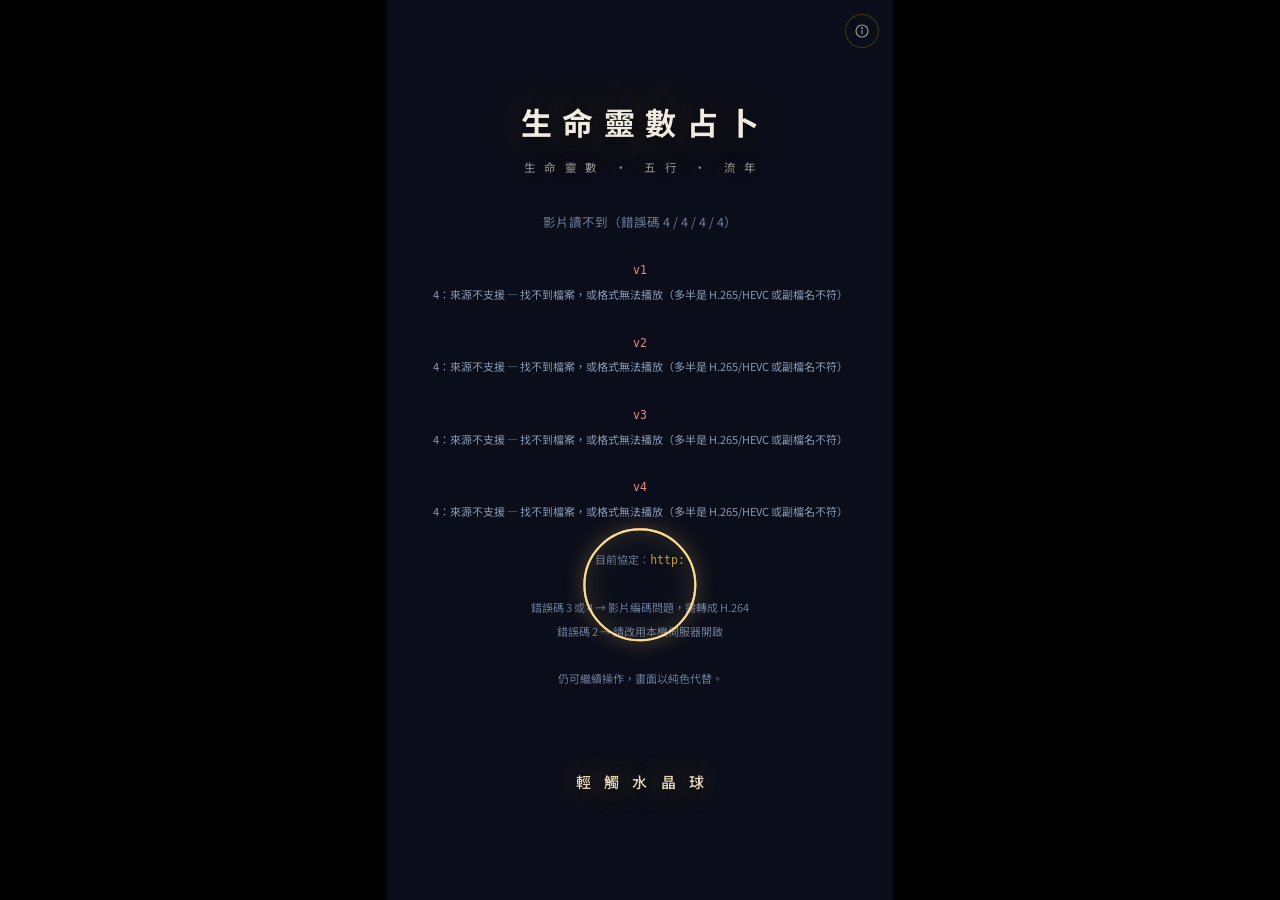
==== commit ee2d83fa: "Add files via upload" ====
--- a/index.html
+++ b/index.html
@@ -3,24 +3,27 @@
 <head>
 <meta charset="utf-8">
 <meta name="viewport" content="width=device-width,initial-scale=1,viewport-fit=cover">
-<title>生命靈數占卜｜完整報告</title>
+<title>生命靈數占卜</title>
 <link rel="preconnect" href="https://fonts.googleapis.com">
 <link rel="preconnect" href="https://fonts.gstatic.com" crossorigin>
 <!-- 全部為 SIL OFL 1.1 開源字型，可自由商用。
      無網路時會自動退回系統字型，版面不受影響。 -->
 <link rel="stylesheet" href="https://fonts.googleapis.com/css2?family=Noto+Sans+TC:wght@400;500;700&family=Reggae+One&family=Dela+Gothic+One&display=swap">
 <link rel="stylesheet" href="src/app.css">
-<style>#unlockTag{position:fixed;top:0;left:0;right:0;z-index:99;text-align:center;
-  padding:5px;font-size:10.5px;letter-spacing:.3em;color:#0B0E1A;
-  background:linear-gradient(90deg,#C9A227,#E0B94A);font-family:sans-serif}
-  #stage{padding-top:0}</style>
 </head>
 <body>
-<div id="unlockTag">完 整 報 告 ・ 已 解 鎖</div>
 
 <audio id="bgm" loop preload="auto"></audio>
 
+<div id="unlockBar"></div>
+
 <div id="stage">
+  <button id="aboutBtn" aria-label="關於與設定" title="關於">
+    <svg viewBox="0 0 24 24" width="16" height="16" fill="none"
+         stroke="currentColor" stroke-width="1.8" stroke-linecap="round">
+      <circle cx="12" cy="12" r="9"/><path d="M12 11v5"/><circle cx="12" cy="7.5" r=".6" fill="currentColor"/>
+    </svg>
+  </button>
   <button id="mute" aria-label="背景音樂開關" title="背景音樂">
     <svg viewBox="0 0 24 24" width="17" height="17" fill="none"
          stroke="currentColor" stroke-width="1.8" stroke-linecap="round">
@@ -77,16 +80,12 @@
   <div id="sales"></div>
 </div>
 
+<div id="about"></div>
+
 <script src="src/engine.js"></script>
 <script src="src/content.js"></script>
 <script src="src/magnetic.js"></script>
 <script src="src/magnetic-content.js"></script>
-<script>
-/* ═══════════════════════════════════════
-   付費版：所有章節完整揭曉，並開放數字檢測工具
-   ═══════════════════════════════════════ */
-window.UNLOCKED = true;
-</script>
 <script src="src/app.js"></script>
 </body>
 </html>
--- a/src/app.css
+++ b/src/app.css
@@ -821,29 +821,45 @@
   color:rgba(240,235,224,.8);
 }
 
-/* 左欄項目、右欄數字 */
+/* 說明步驟 */
+.tguide{margin:8px 0 18px}
+.tg{
+  display:flex;gap:11px;align-items:flex-start;
+  padding:10px 0;border-bottom:1px solid rgba(201,162,39,.1);
+}
+.tg>span{
+  flex:0 0 auto;width:22px;height:22px;border-radius:50%;
+  display:flex;align-items:center;justify-content:center;
+  font-family:var(--magic);font-size:12px;color:var(--kin);
+  border:1px solid rgba(201,162,39,.4);background:rgba(201,162,39,.08);
+}
+.tg p{font-size:12.5px;line-height:1.8;margin:0;color:rgba(240,235,224,.82)}
+
+/* 自由填寫欄位：左名稱、右數字、可刪除 */
 .tform{margin:8px 0 4px}
 .trow{
-  display:flex;align-items:center;gap:10px;
-  padding:9px 0;border-bottom:1px solid rgba(201,162,39,.12);
-}
-.trow label{flex:1 1 auto;min-width:0}
-.trow label b{display:block;font-size:13.5px;color:var(--hakuji);font-weight:500}
-.trow label i{display:block;font-style:normal;font-size:10.5px;color:rgba(240,235,224,.45);margin-top:2px}
+  display:flex;align-items:center;gap:7px;
+  padding:6px 0;
+}
+.tname{
+  flex:1 1 46%;min-width:0;padding:11px 10px;font-size:13.5px;
+  color:var(--hakuji);background:rgba(22,35,63,.55);
+  border:1px solid rgba(201,162,39,.22);border-radius:4px;font-family:var(--sans);
+}
 .tnum{
-  flex:0 0 42%;padding:10px 9px;font-size:15px;text-align:center;
+  flex:1 1 40%;min-width:0;padding:11px 9px;font-size:15px;text-align:center;
   letter-spacing:.06em;color:var(--hakuji);
   background:rgba(22,35,63,.55);border:1px solid rgba(201,162,39,.22);
   border-radius:4px;font-family:var(--sans);
 }
-.tnum:focus{outline:none;border-color:var(--kin);background:rgba(22,35,63,.8)}
-.trow.custom{gap:8px}
-.tname{
-  flex:1 1 auto;min-width:0;padding:10px 9px;font-size:13.5px;
-  color:var(--hakuji);background:rgba(22,35,63,.55);
-  border:1px solid rgba(201,162,39,.22);border-radius:4px;font-family:var(--sans);
-}
-.tname:focus{outline:none;border-color:var(--kin)}
+.tname:focus,.tnum:focus{outline:none;border-color:var(--kin);background:rgba(22,35,63,.85)}
+.tname::placeholder,.tnum::placeholder{color:rgba(240,235,224,.3)}
+.tdel{
+  flex:0 0 auto;width:30px;height:30px;border-radius:50%;
+  background:transparent;border:1px solid rgba(240,235,224,.18);
+  color:rgba(240,235,224,.45);font-size:16px;line-height:1;cursor:pointer;
+}
+.tdel:active{background:rgba(229,139,123,.16);border-color:rgba(229,139,123,.5);color:#E58B7B}
 .taddbtn{
   display:block;width:100%;margin-top:12px;padding:11px 0;
   font-size:12.5px;letter-spacing:.12em;color:var(--kin);
@@ -851,6 +867,22 @@
   border-radius:5px;cursor:pointer;font-family:var(--sans);
 }
 .taddbtn:active{background:rgba(201,162,39,.08)}
+
+/* 隱私警語 */
+.tsafe{
+  display:flex;gap:12px;align-items:flex-start;
+  margin:18px 0 6px;padding:14px 14px;border-radius:6px;
+  border:1px solid rgba(127,185,138,.3);
+  background:rgba(127,185,138,.07);
+}
+.tsafe-i{
+  flex:0 0 auto;width:22px;height:22px;border-radius:50%;
+  display:flex;align-items:center;justify-content:center;
+  color:#8FC79A;font-size:13px;
+  border:1px solid rgba(127,185,138,.45);
+}
+.tsafe p{font-size:12px;line-height:1.9;margin:0;color:rgba(240,235,224,.78)}
+.tsafe b{color:#8FC79A;letter-spacing:.1em}
 
 /* 逐項結果 */
 .tres{
@@ -870,3 +902,142 @@
 }
 .tsum-row:last-child{border-bottom:0}
 .tsum-row b{color:var(--kin);font-size:14px}
+
+/* ═══ 關於／設定面板 ═══ */
+#aboutBtn{
+  position:absolute;top:calc(14px + env(safe-area-inset-top));right:14px;z-index:7;
+  width:34px;height:34px;display:flex;align-items:center;justify-content:center;
+  border-radius:50%;cursor:pointer;
+  border:1px solid rgba(201,162,39,.28);
+  background:rgba(11,14,26,.5);backdrop-filter:blur(6px);
+  color:rgba(240,235,224,.6);
+  transition:opacity .2s ease,transform .15s ease;
+}
+#aboutBtn:active{transform:scale(.9)}
+#aboutBtn:focus-visible{outline:2px solid var(--kin);outline-offset:3px}
+
+#about{
+  position:absolute;inset:0;z-index:20;
+  overflow-y:auto;-webkit-overflow-scrolling:touch;
+  background:rgba(6,8,14,.96);backdrop-filter:blur(10px);
+  opacity:0;pointer-events:none;transition:opacity .3s ease;
+  scrollbar-width:none;-ms-overflow-style:none;
+}
+#about::-webkit-scrollbar{width:0;display:none}
+#about.on{opacity:1;pointer-events:auto}
+
+.abox{padding:56px 26px calc(40px + env(safe-area-inset-bottom))}
+.aclose{
+  position:absolute;top:calc(14px + env(safe-area-inset-top));right:16px;
+  width:34px;height:34px;border-radius:50%;
+  background:transparent;border:1px solid rgba(240,235,224,.2);
+  color:rgba(240,235,224,.6);font-size:20px;line-height:1;cursor:pointer;
+}
+.aclose:active{background:rgba(240,235,224,.08)}
+.alogo{
+  font-family:var(--serif);font-size:22px;font-weight:700;
+  letter-spacing:.18em;text-indent:.18em;text-align:center;
+  color:var(--kin);
+}
+.aver{
+  text-align:center;font-size:11.5px;color:rgba(240,235,224,.4);
+  margin:7px 0 26px;letter-spacing:.1em;
+}
+.asec{
+  margin-bottom:24px;padding-bottom:20px;
+  border-bottom:1px solid rgba(201,162,39,.14);
+}
+.asec:last-of-type{border-bottom:0}
+.asec h4{
+  font-family:var(--serif);font-size:14px;font-weight:700;
+  letter-spacing:.2em;text-indent:.2em;color:var(--kin);margin-bottom:11px;
+}
+.asec p{font-size:12.5px;line-height:2;color:rgba(240,235,224,.78);margin-bottom:9px}
+.asec p:last-child{margin-bottom:0}
+.asec b{color:var(--hakuji)}
+.adim{font-size:11.5px;color:rgba(240,235,224,.45)}
+.abtn{
+  display:block;width:100%;margin:12px 0 9px;padding:12px 0;
+  font-family:var(--serif);font-size:13px;letter-spacing:.2em;text-indent:.2em;
+  color:var(--kin);background:rgba(201,162,39,.08);
+  border:1px solid rgba(201,162,39,.35);border-radius:5px;cursor:pointer;
+}
+.abtn:active{background:rgba(201,162,39,.18)}
+.alinks{display:flex;gap:10px;border-bottom:0}
+.alink{
+  flex:1;padding:11px 0;font-size:12.5px;letter-spacing:.1em;
+  color:rgba(240,235,224,.6);background:transparent;
+  border:1px solid rgba(240,235,224,.16);border-radius:5px;cursor:pointer;
+  font-family:var(--sans);
+}
+.alink:active{background:rgba(240,235,224,.06)}
+.acopy{
+  text-align:center;font-size:11px;color:rgba(240,235,224,.3);
+  margin-top:20px;letter-spacing:.06em;
+}
+
+/* ═══ 解鎖橫幅 ═══ */
+#unlockBar{
+  position:fixed;top:0;left:0;right:0;z-index:30;
+  text-align:center;padding:0;height:0;overflow:hidden;
+  font-family:var(--serif);font-size:11.5px;font-weight:700;
+  letter-spacing:.4em;text-indent:.4em;color:#1A1204;
+  background:linear-gradient(90deg,#C9A227,#F2D877 50%,#C9A227);
+  transition:height .5s cubic-bezier(.2,.8,.3,1),padding .5s ease;
+}
+#unlockBar.on{
+  height:auto;padding:calc(6px + env(safe-area-inset-top)) 6px 6px;
+  animation:barshine 3s ease-in-out infinite;
+}
+@keyframes barshine{
+  0%,100%{box-shadow:0 2px 14px rgba(201,162,39,.35)}
+  50%    {box-shadow:0 3px 26px rgba(232,180,70,.7)}
+}
+/* 橫幅出現後，把舞台往下推，避免蓋住內容 */
+#book.unlocked .leaf{padding-top:70px}
+
+/* ═══ 章節內的隱藏／解鎖段落 ═══ */
+.slot{
+  margin:20px 0 6px;padding:15px 15px 13px;border-radius:6px;
+  border:1px solid rgba(201,162,39,.28);
+  background:linear-gradient(180deg,rgba(201,162,39,.07),rgba(201,162,39,.02));
+}
+.slot-h{
+  display:flex;align-items:center;gap:9px;flex-wrap:wrap;
+  font-family:var(--serif);font-size:15px;font-weight:700;
+  color:var(--hakuji);margin-bottom:10px;
+}
+.slot-k{
+  flex:0 0 auto;font-family:var(--sans);font-size:10px;font-weight:400;
+  letter-spacing:.16em;padding:3px 7px;border-radius:3px;
+  color:#8FC79A;border:1px solid rgba(127,185,138,.45);
+  background:rgba(127,185,138,.1);
+}
+.slot-k.lockk{
+  color:var(--kin);border-color:rgba(201,162,39,.45);
+  background:rgba(201,162,39,.1);
+}
+.slot-t{
+  font-size:13px;line-height:1.95;color:rgba(240,235,224,.8);margin:0 0 12px;
+}
+/* 未解鎖時的模糊條，暗示下面還有內容 */
+.slot-blur{display:flex;flex-direction:column;gap:7px}
+.slot-blur span{
+  display:block;height:9px;border-radius:5px;
+  background:linear-gradient(90deg,rgba(240,235,224,.16),rgba(240,235,224,.05));
+  filter:blur(2.5px);
+}
+.slot-blur span:nth-child(2){width:88%}
+.slot-blur span:nth-child(3){width:64%}
+
+.slot.open{
+  border-color:rgba(127,185,138,.34);
+  background:linear-gradient(180deg,rgba(127,185,138,.07),transparent);
+}
+.slot.open p{font-size:13px;line-height:1.95}
+/* 解鎖後首次顯示的高亮，翻閱一輪後自然收起 */
+.slot.open.fresh{animation:slotpop 2.4s ease-out 3}
+@keyframes slotpop{
+  0%,100%{box-shadow:0 0 0 0 rgba(127,185,138,0)}
+  40%    {box-shadow:0 0 26px 2px rgba(127,185,138,.35)}
+}
